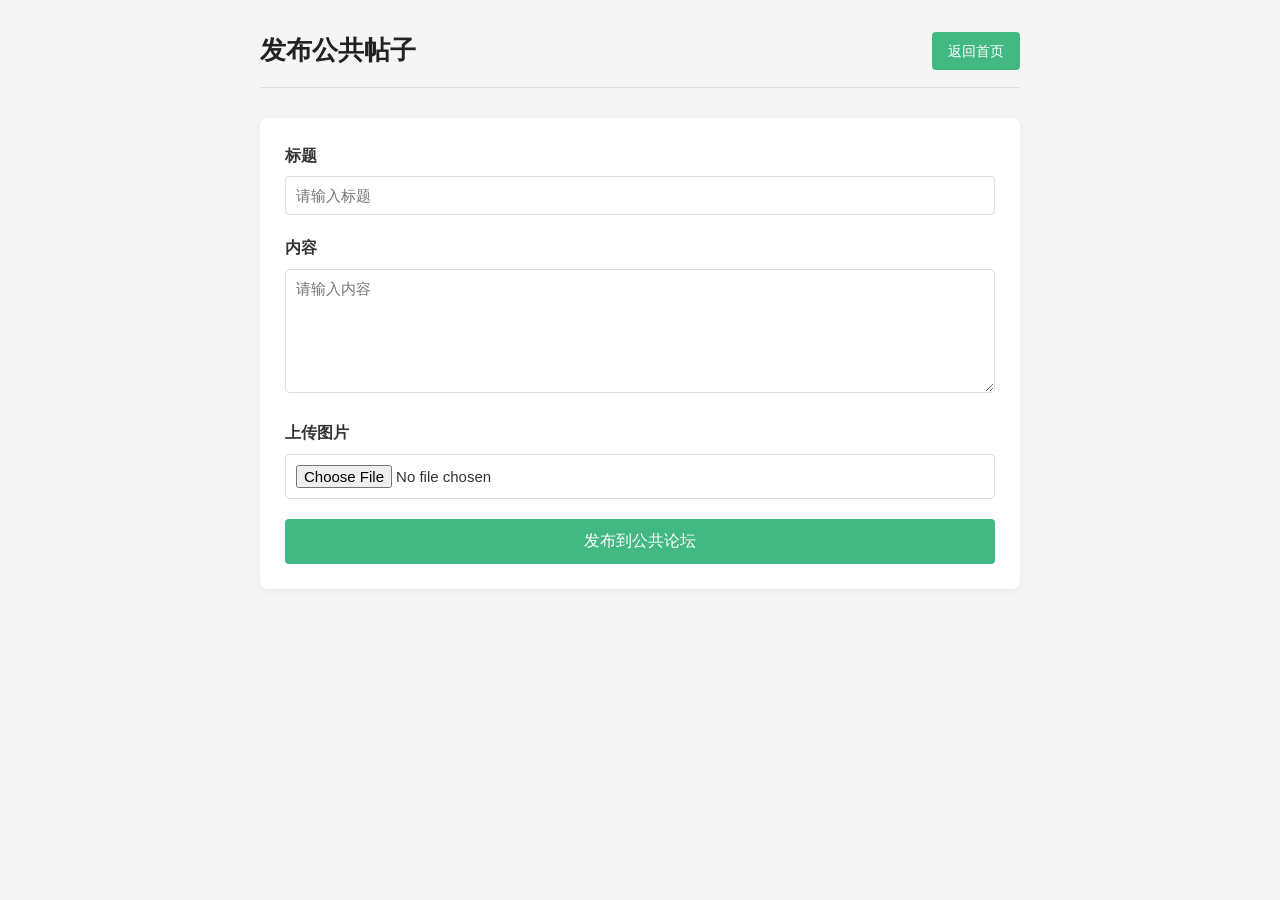
==== post.html @ 96d8efc8 "Add files via upload" ====
<!DOCTYPE html>
<html lang="zh-CN">
<head>
  <meta charset="UTF-8">
  <title>发布公共帖子</title>
  <link rel="stylesheet" href="style.css">
</head>
<body>
  <div class="container">
    <header>
      <h1>发布公共帖子</h1>
      <a href="index.html" class="btn">返回首页</a>
    </header>

    <form id="post-form" class="post-form">
      <div class="form-group">
        <label>标题</label>
        <input type="text" id="title" required placeholder="请输入标题">
      </div>
      <div class="form-group">
        <label>内容</label>
        <textarea id="content" required rows="6" placeholder="请输入内容"></textarea>
      </div>
      <div class="form-group">
        <label>上传图片</label>
        <input type="file" id="image-input" accept="image/*">
      </div>
      <button type="submit" class="btn submit-btn">发布到公共论坛</button>
    </form>
  </div>

  <script>
    const API_URL = "https://jsonbox.io/demoposts123";
    const form = document.getElementById("post-form");
    const imageInput = document.getElementById("image-input");
    let postImage = "";

    // 图片上传处理
    imageInput.addEventListener("change", function (e) {
      const file = e.target.files[0];
      if (file) {
        const reader = new FileReader();
        reader.onload = function (e) {
          postImage = e.target.result;
        };
        reader.readAsDataURL(file);
      }
    });

    // 发布到公共数据
    form.addEventListener("submit", async function (e) {
      e.preventDefault();

      const title = document.getElementById("title").value.trim();
      const content = document.getElementById("content").value.trim();
      const time = new Date().toLocaleString();

      const newPost = { title, content, time, image: postImage };

      await fetch(API_URL, {
        method: "POST",
        headers: { "Content-Type": "application/json" },
        body: JSON.stringify(newPost)
      });

      alert("发布成功！全世界都能看到你的帖子！");
      location.href = "index.html";
    });
  </script>
</script>
</body>
</html>
---- style.css ----
/* 全局样式：对整个网页所有标签生效 */
* {
  margin: 0; /* 清除默认外边距 */
  padding: 0; /* 清除默认内边距 */
  box-sizing: border-box; /* 让宽高计算更稳定 */
  font-family: "Microsoft YaHei", sans-serif; /* 设置字体：微软雅黑 */
}

/* 页面整体背景、文字颜色、行高 */
body {
  background: #f5f5f5; /* 浅灰色背景 */
  color: #333; /* 深灰色文字 */
  line-height: 1.6; /* 行高：让文字不拥挤 */
}

/* 网页容器：居中、限制宽度 */
.container {
  max-width: 800px; /* 最大宽度800px */
  margin: 30px auto; /* 上下30px间距，左右自动居中 */
  padding: 0 20px; /* 左右内边距 */
}

/* 头部区域样式 */
header {
  display: flex; /* 弹性布局：标题和按钮左右分开 */
  justify-content: space-between; /* 两端对齐 */
  align-items: center; /* 垂直居中 */
  margin-bottom: 30px; /* 底部间距 */
  padding-bottom: 15px; /* 底部内边距 */
  border-bottom: 1px solid #ddd; /* 底部灰色横线 */
}

/* 一级标题样式 */
h1 {
  font-size: 26px; /* 字体大小 */
  color: #222; /* 文字颜色 */
}

/* 按钮通用样式 */
.btn {
  display: inline-block;
  padding: 8px 16px; /* 按钮内边距 */
  background: #42b983; /* 绿色背景 */
  color: white; /* 白色文字 */
  text-decoration: none; /* 去掉下划线 */
  border-radius: 4px; /* 圆角 */
  border: none; /* 无边框 */
  cursor: pointer; /* 鼠标悬浮变成小手 */
  font-size: 14px;
}

/* 鼠标悬浮在按钮上时，变色 */
.btn:hover {
  background: #359469;
}

/* 单个帖子卡片样式 */
.post-item {
  background: white; /* 白色背景 */
  padding: 20px; /* 内边距 */
  margin-bottom: 15px; /* 底部间距 */
  border-radius: 8px; /* 圆角 */
  box-shadow: 0 2px 4px rgba(0,0,0,0.05); /* 轻微阴影 */
}

/* 帖子标题 */
.post-item h3 {
  margin-bottom: 10px;
  color: #222;
}

/* 帖子内容 */
.post-item p {
  color: #555;
  margin-bottom: 10px;
}

/* 帖子里的图片样式 */
.post-image {
  max-width: 100%;
  height: auto;
  border-radius: 6px;
  margin: 10px 0;
}

/* 发布时间小字 */
.post-item small {
  color: #888;
  font-size: 12px;
}

/* 发帖表单整体样式 */
.post-form {
  background: white;
  padding: 25px;
  border-radius: 8px;
  box-shadow: 0 2px 8px rgba(0,0,0,0.05);
}

/* 表单项间距 */
.form-group {
  margin-bottom: 20px;
}

/* 表单标签（标题、内容） */
.form-group label {
  display: block;
  margin-bottom: 8px;
  font-weight: bold; /* 加粗 */
}

/* 输入框、文本框样式 */
.form-group input,
.form-group textarea {
  width: 100%; /* 宽度100% */
  padding: 10px;
  border: 1px solid #ddd; /* 灰色边框 */
  border-radius: 4px;
  font-size: 15px;
}

/* 发布按钮加宽 */
.submit-btn {
  width: 100%;
  padding: 12px;
  font-size: 16px;
}
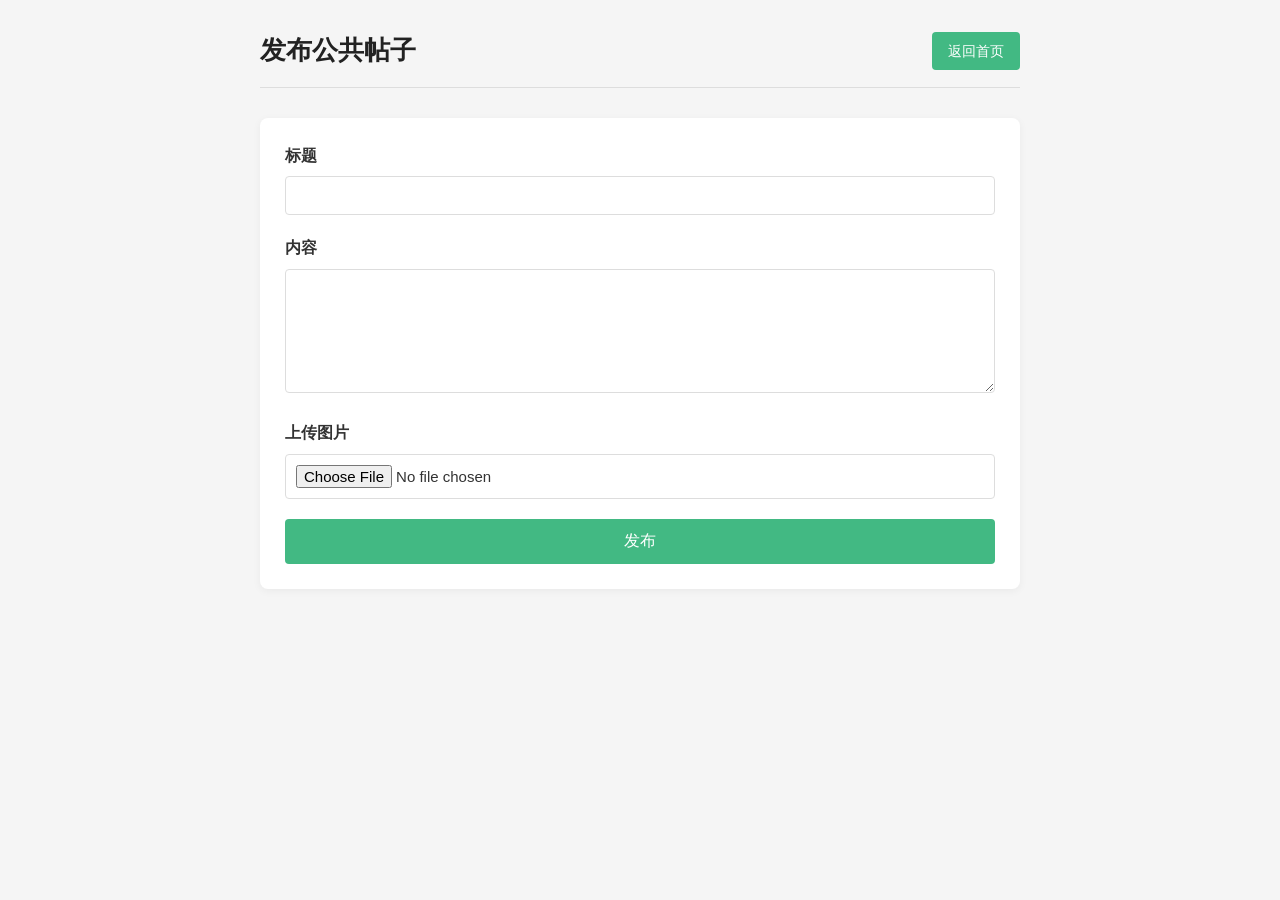
==== commit 7f53abad: "Update post.html 1.1" ====
--- a/post.html
+++ b/post.html
@@ -2,7 +2,7 @@
 <html lang="zh-CN">
 <head>
   <meta charset="UTF-8">
-  <title>发布公共帖子</title>
+  <title>发布帖子</title>
   <link rel="stylesheet" href="style.css">
 </head>
 <body>
@@ -15,58 +15,66 @@
     <form id="post-form" class="post-form">
       <div class="form-group">
         <label>标题</label>
-        <input type="text" id="title" required placeholder="请输入标题">
+        <input type="text" id="title" required>
       </div>
       <div class="form-group">
         <label>内容</label>
-        <textarea id="content" required rows="6" placeholder="请输入内容"></textarea>
+        <textarea id="content" rows="6" required></textarea>
       </div>
       <div class="form-group">
         <label>上传图片</label>
         <input type="file" id="image-input" accept="image/*">
       </div>
-      <button type="submit" class="btn submit-btn">发布到公共论坛</button>
+      <button type="submit" class="btn submit-btn">发布</button>
     </form>
   </div>
 
   <script>
-    const API_URL = "https://jsonbox.io/demoposts123";
+    const GIST_ID = "52ebb613889ce20c322b78f889d82195";
+    const GIST_URL = `https://api.github.com/gists/${GIST_ID}`;
     const form = document.getElementById("post-form");
     const imageInput = document.getElementById("image-input");
     let postImage = "";
 
-    // 图片上传处理
-    imageInput.addEventListener("change", function (e) {
+    // 图片处理
+    imageInput.addEventListener("change", e => {
       const file = e.target.files[0];
       if (file) {
         const reader = new FileReader();
-        reader.onload = function (e) {
-          postImage = e.target.result;
-        };
+        reader.onload = e => postImage = e.target.result;
         reader.readAsDataURL(file);
       }
     });
 
-    // 发布到公共数据
-    form.addEventListener("submit", async function (e) {
+    // 发布
+    form.addEventListener("submit", async e => {
       e.preventDefault();
-
       const title = document.getElementById("title").value.trim();
       const content = document.getElementById("content").value.trim();
       const time = new Date().toLocaleString();
 
-      const newPost = { title, content, time, image: postImage };
+      // 获取现有帖子
+      const res = await fetch(GIST_URL);
+      const data = await res.json();
+      const posts = JSON.parse(data.files["posts.json"].content) || [];
 
-      await fetch(API_URL, {
-        method: "POST",
+      // 添加新帖子
+      posts.push({ title, content, time, image: postImage });
+
+      // 更新到公共 Gist
+      await fetch(GIST_URL, {
+        method: "PATCH",
         headers: { "Content-Type": "application/json" },
-        body: JSON.stringify(newPost)
+        body: JSON.stringify({
+          files: {
+            "posts.json": { content: JSON.stringify(posts, null, 2) }
+          }
+        })
       });
 
-      alert("发布成功！全世界都能看到你的帖子！");
+      alert("发布成功！全世界都能看到！");
       location.href = "index.html";
     });
   </script>
-</script>
 </body>
-</html>+</html>
